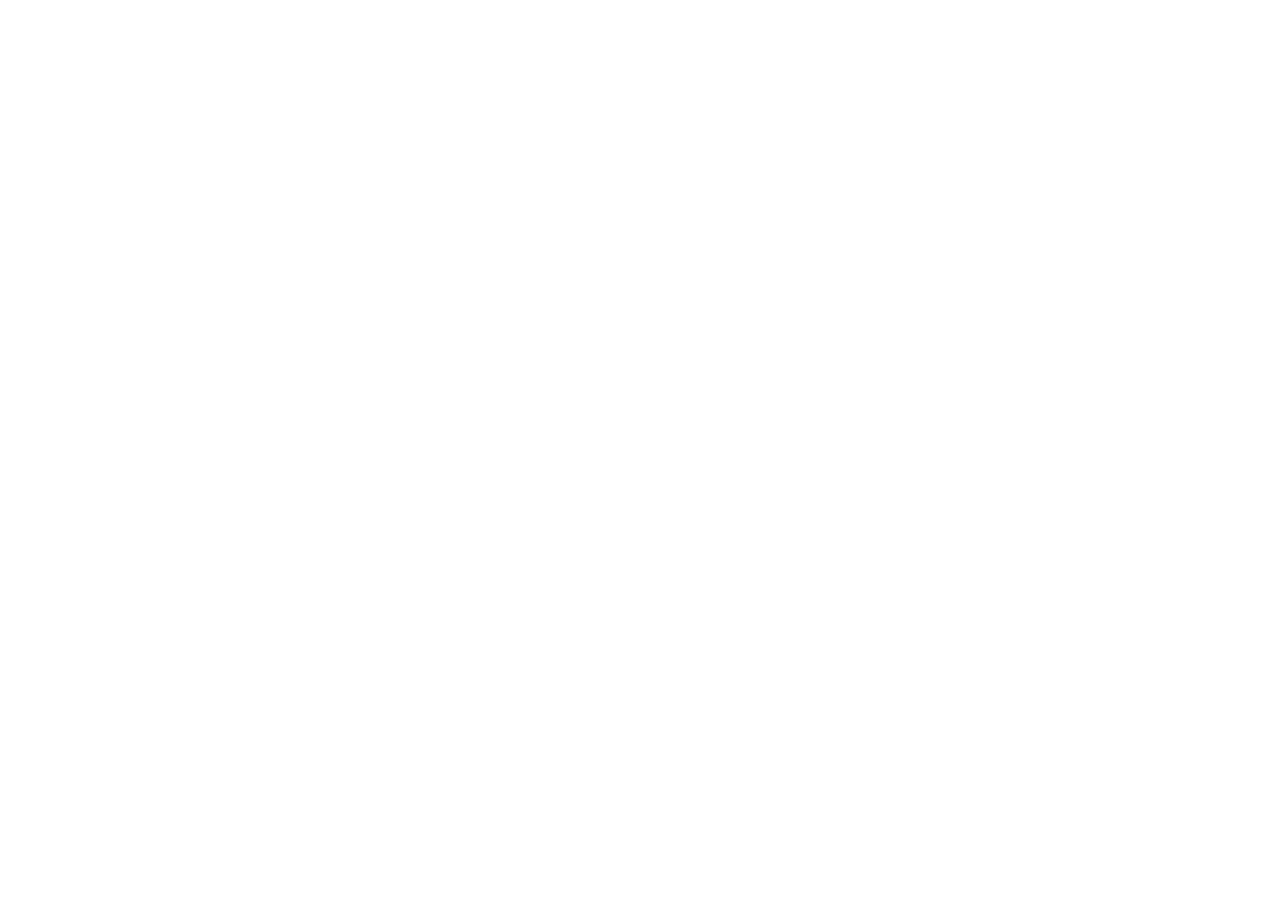
==== index.html @ f0796590 "initial commit" ====
<!DOCTYPE html>
<html lang="en">
<head>
    <meta charset="UTF-8">
    <meta http-equiv="X-UA-Compatible" content="IE=edge">
    <meta name="viewport" content="width=device-width, initial-scale=1.0">
    <title>Nazmoon lakhee Protfolio</title>
    <link rel="stylesheet" href="style.css">
</head>
<body>
    
</body>
</html>
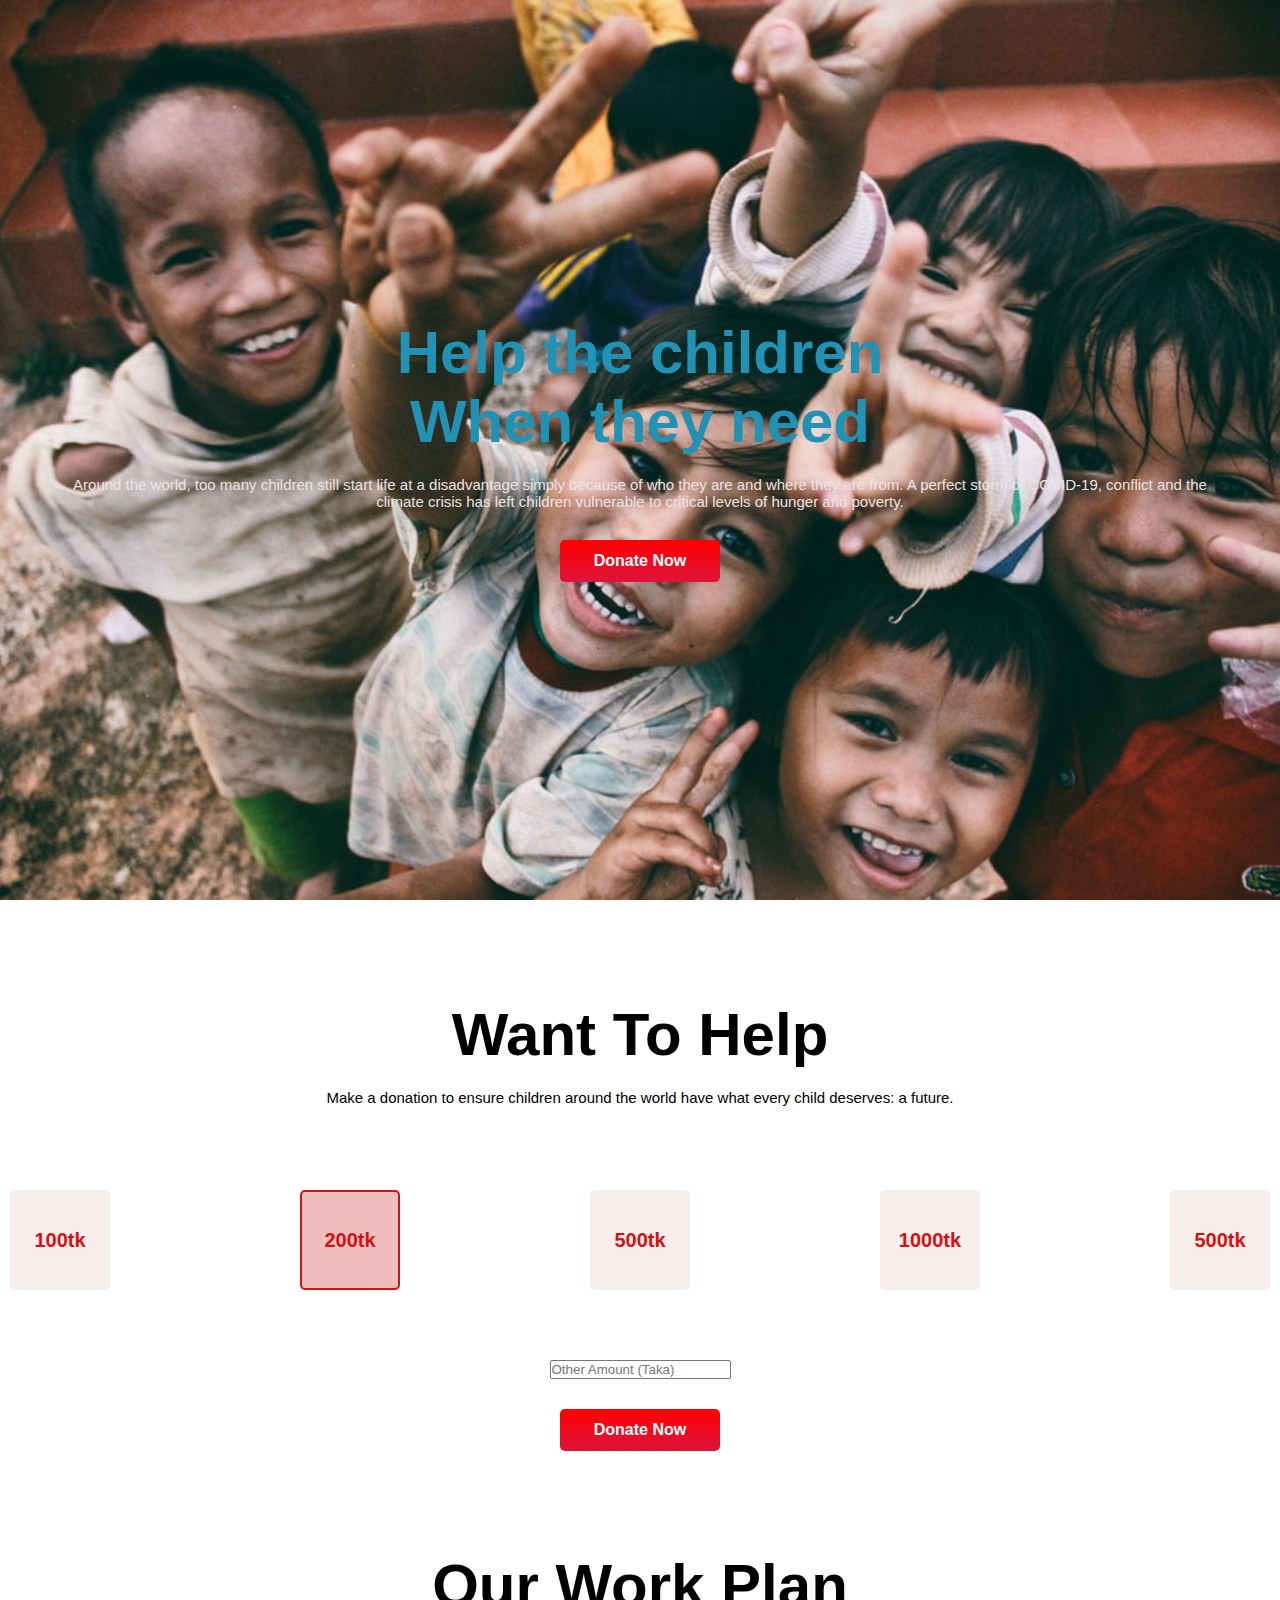
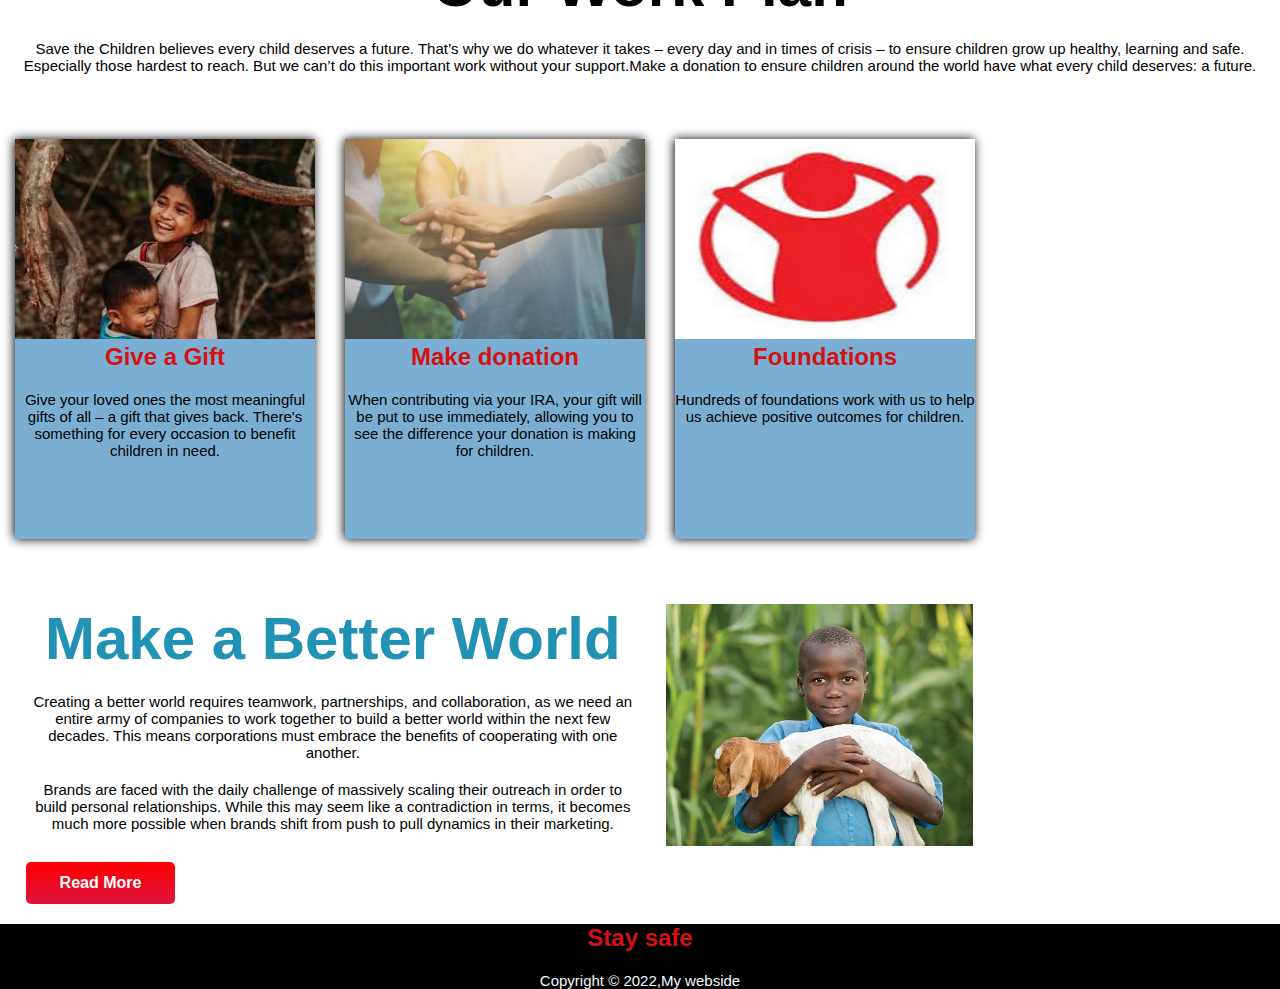
==== commit 0af525c9: "top banner added" ====
--- a/index.html
+++ b/index.html
@@ -4,10 +4,89 @@
     <meta charset="UTF-8">
     <meta http-equiv="X-UA-Compatible" content="IE=edge">
     <meta name="viewport" content="width=device-width, initial-scale=1.0">
-    <title>Nazmoon lakhee Protfolio</title>
+    <title>Nazmoon lakhee website</title>
     <link rel="stylesheet" href="style.css">
 </head>
 <body>
+   <div class="bg">
+    <div class="tex-box"><h1 class="title">Help the children</h1>
+       <h1 class="title">When they need</h1> 
+            <p>Around the world, too many children still start life at a disadvantage simply because of who they are and where they are from. A perfect storm of COVID-19, conflict and the climate crisis has left children vulnerable to critical levels of hunger and poverty.</p>
+            
+            <a class="link-button" target="_blank" href="google.com">Donate Now</a>
+        </div>
+   </div>
+
+    <h1 id="help">Want To Help</h1>
+        <p>Make a donation to ensure children around the world have what every child deserves: a future.</p>
+            <div class="row">
+                
+                <button type="button"> <h2>100tk</h2></button>
+                
+                <button class="color"  type="button"><h2>200tk</h2></button>
+               
+                <button type="button"><h2>500tk</h2></button>
+               
+                <button type="button"><h2>1000tk</h2></button>
+              
+                <button type="button"><h2>500tk</h2></button>
+              
+            </div>
+            
+    <div class="input">
+        <label for="Text"> </label>
+        <input type="email"name="Other Amount (Taka)" placeholder="Other Amount (Taka)">
+     <br>
+     <a class="link-button" target="_blank" href="google.com">Donate Now</a>
+    </div>
+    <h1 id="help">Our Work Plan</h1>
+    <p>Save the Children believes every child deserves a future. That’s why we do whatever it takes – every day and in times of crisis – to ensure children grow up healthy, learning and safe. Especially those hardest to reach. But we can’t do this important work without your support.Make a donation to ensure children around the world have what every child deserves: a future.</p>
+
+    <div class="cover">
+		<div class="box">
+			<img src="images/images (1).jpg"id="use" alt="">
+			<h2>Give a Gift</h2>
+			<p>Give your loved ones the most meaningful gifts of all – a gift that gives back. There's something for every occasion to benefit children in need.</p>
+		</div>
+
+        <div class="box">
+			<img src="images/donet.jpg"id="use" alt="">
+			<h2>Make donation</h2>
+			<p>When contributing via your IRA, your gift will be put to use immediately, allowing you to see the difference your donation is making for children.</p>
+		</div>
+        <div class="box">
+			<img src="images/images (2).jpg" id="use" alt="">
+			<h2>Foundations</h2>
+			<p>Hundreds of foundations work with us to help us achieve positive outcomes for children.</p>
+            
+		</div>
+
     
+    </div>
+    <section>
+    <div class="half-width" >
+    <h1> 
+        Make a Better World
+    </h1>
+    <p>
+        Creating a better world requires teamwork, partnerships, and collaboration, as we need an entire army of companies to work together to build a better world within the next few decades. This means corporations must embrace the benefits of cooperating with one another.
+    </p>
+    
+
+        <p>
+            Brands are faced with the daily challenge of massively scaling their outreach in order to build personal relationships. While this may seem like a contradiction in terms, it becomes much more possible when brands shift from push to pull dynamics in their marketing.
+        </p>
+        <a class="link-button" target="_blank" href="google.com">Read More</a>
+</div>
+<div class="half-width">
+    <img src="images/CvrFall_Goat_RS46156_180611_118.jpg" alt="">
+</div>
+</section>
+<footer>
+    <h2>
+        Stay safe
+    </h2>
+    <p>Copyright &copy; 2022,My webside </p>
+</footer>
 </body>
 </html>--- a/style.css
+++ b/style.css
@@ -0,0 +1,126 @@
+.bg{
+    background-image: url(images/photo-1488521787991-ed7bbaae773c.jpg);
+    background-size: cover;
+    background-repeat: no-repeat;
+    height: 100vh;
+    background-position: center;
+    width: 100%;
+    
+}
+*{
+    margin: 0;
+    padding: 0;
+    font-family: 'Poppins', sans-serif;
+}
+h1{
+    text-align: center;
+    color: rgb(34, 146, 180);
+    font-size: 60px;
+
+}
+p{
+    padding-top: 20px; 
+    text-align: center;
+    font-size: 15px;
+}
+
+
+.tex-box{
+    width: 90%;
+    color: #ece4e4;
+    position: absolute;
+    top: 50%;
+    left: 50%;
+    transform: translate(-50%,-50%);
+    text-align: center;
+
+
+
+}
+.link-button{
+    text-decoration: none;
+    background-image: linear-gradient(red, crimson);
+    padding:12px 34px;
+    margin-top: 30px;
+    display: inline-block;
+    color: white;
+    position: relative;
+    font-weight: 700;
+    border-radius: 5px;
+}
+
+#help{
+    color: black;
+    font-family: 'Franklin Gothic Medium', 'Arial Narrow', Arial, sans-serif;
+    padding-top: 100px;
+}
+.row{
+    margin-top: 5%;
+    display: flex;
+    justify-content: space-between;
+}
+
+
+button{
+    width: 100px;
+    height: 100px;
+    padding: 15px;
+    text-align: center;
+    margin: 20px 10px ;
+    border-radius: 5px;
+    font-weight: 400;
+    border: #ece4e4;
+    background: rgb(247, 237, 237);
+    cursor: pointer;
+
+}
+.color{
+    border:2px solid #d41212;
+    background: #f1bebe;
+}
+.input{
+    text-align: center;
+    margin-top: 50px;
+}
+.cover{
+    width: 400px;
+    height: 400px;
+    margin-bottom: 50px;
+    margin-top: 50px;
+    display: flex;
+}
+.box{
+    width: 600px;
+    height: 400px;
+    margin: 15px;
+    box-shadow: -1px 0 10px;
+    align-items: center;
+    justify-content: center;
+    text-align: center;
+    background-color: #7aafd3;
+}
+#use{
+    width: 300px;
+    height: 200px;
+}
+section{
+    display: flex;
+    padding-top: 30px;
+}
+.half-width{
+    width: 50%;
+    padding-left: 2%;
+}
+.half-width img{
+width: 50%;
+}
+footer{
+    margin-top: 20px;
+    text-align: center;
+    background-color: black;
+    color: aliceblue;
+    font-family: 'Segoe UI', Tahoma, Geneva, Verdana, sans-serif;
+}
+h2{
+    color: #d41212;
+}